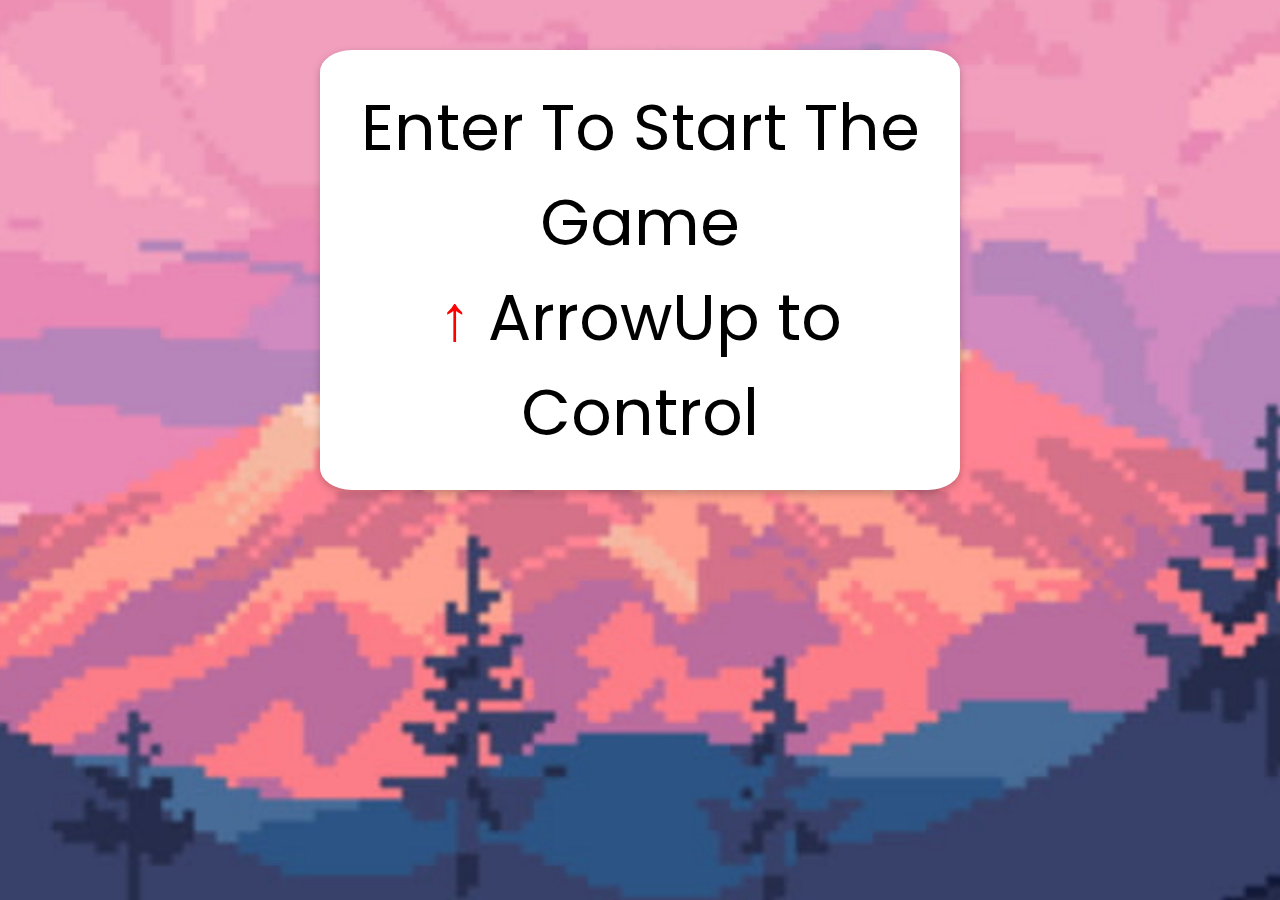
==== index.html @ 778119c8 "first commit" ====
<!DOCTYPE html>
<html lang="en">
<head>
    <meta charset="UTF-8">
    <meta http-equiv="X-UA-Compatible" content="IE=edge">
    <meta name="viewport" content="width=device-width, initial-scale=1.0">
    <link rel="icon" type="ico" href="images/bird-1.ico"/>
    <title>Clumsy Little Bird</title>
    <link rel="stylesheet" href="style.css">
    <script src="script.js" defer></script>
</head>
<body>
    <div class="background"></div>
    <img src="images/bird.png" alt="bird-img" class="bird" id="bird-1">
    <div class="message">
        Enter To Start The Game <p><span style="color: red;">&uarr;</span> ArrowUp to Control</p>
    </div>
    <div class="score">
        <span class="score_title"></span>
        <span class="score_val"></span>
    </div>
</body>
</html>
---- style.css ----
@import url('https://fonts.googleapis.com/css2?family=Poppins:ital,wght@0,100;0,200;0,300;0,400;0,500;0,600;0,700;0,800;0,900;1,100;1,200;1,300;1,400;1,500;1,600;1,700;1,800;1,900&display=swap');

* {
	margin: 0;
	padding: 0;
	box-sizing: border-box;
	font-family: "poppins",sans-serif;
}
.background {
	height: 100vh;
	width: 100vw;
	background: url('images/background-img.jpg') no-repeat center center fixed;
    -webkit-background-size: cover;
    -moz-background-size: cover;
    -o-background-size: cover;
    background-size: cover;
}
.bird {
	height: 100px;
	width: 130px;
	position: fixed;
	top: 40vh;
	left: 30vw;
	z-index: 100;
}
.pipe_sprite {
	position: fixed;
	top: 40vh;
	left: 100vw;
	height: 70vh;
	width: 6vw;
	background:radial-gradient(#FFD1DC, #ff83a0 );
	border: 5px solid black;
}
.message {
	position: absolute;
	z-index: 10;
	color: black;
	top: 30%;
	left: 50%;
	font-size: 4em;
	transform: translate(-50%, -50%);
	text-align: center;
}
.messageStyle{
	background: white;
	padding: 30px;
	box-shadow: rgba(0, 0, 0, 0.24) 0px 3px 8px;
	border-radius: 5%;
}
.score {
	position: fixed;
	z-index: 10;
	height: 10vh;
	font-size: 10vh;
	font-weight: 100;
	color: white;
	-webkit-text-stroke-width: 2px;
    -webkit-text-stroke-color: black;
	top: 0;
	left: 0;
	margin: 10px;
	font-family: "poppins",sans-serif;
	font-weight: bold;
}
.score_val {
	color: gold;
	font-weight: bold;
}
@media only screen and (max-width: 1080px) {
    .message{
		font-size: 50px;
		top: 50%;
		white-space: nowrap;
	}
	.score{
		font-size: 8vh;
	}
	.bird{
		width: 120px;
		height: 90px;
	}
	.pipe_sprite{
		width: 14vw;
	}
}
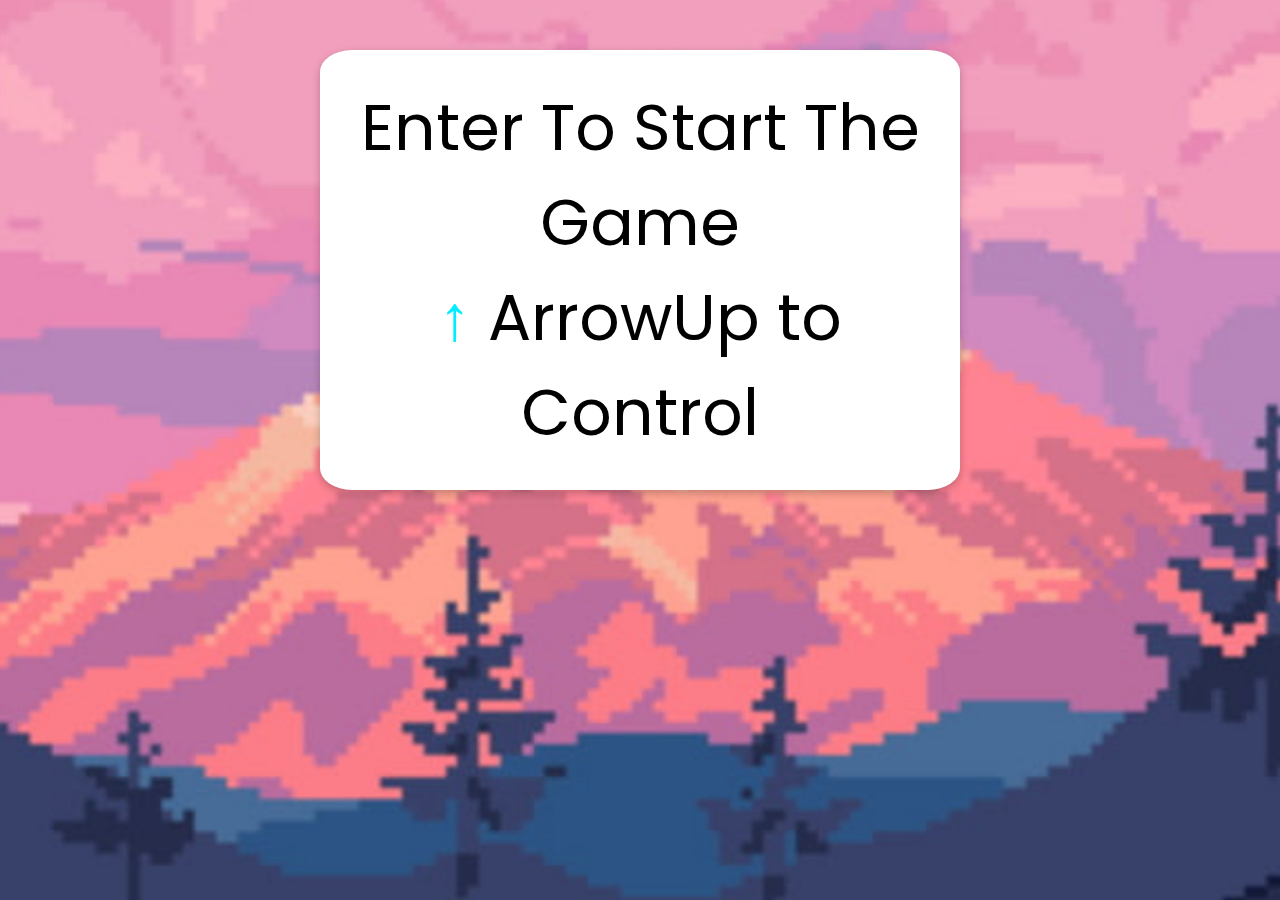
==== commit e4ca48c4: "second commit" ====
--- a/index.html
+++ b/index.html
@@ -13,7 +13,7 @@
     <div class="background"></div>
     <img src="images/bird.png" alt="bird-img" class="bird" id="bird-1">
     <div class="message">
-        Enter To Start The Game <p><span style="color: red;">&uarr;</span> ArrowUp to Control</p>
+        Enter To Start The Game <p><span style="color: rgb(0, 238, 255);">&uarr;</span> ArrowUp to Control</p>
     </div>
     <div class="score">
         <span class="score_title"></span>
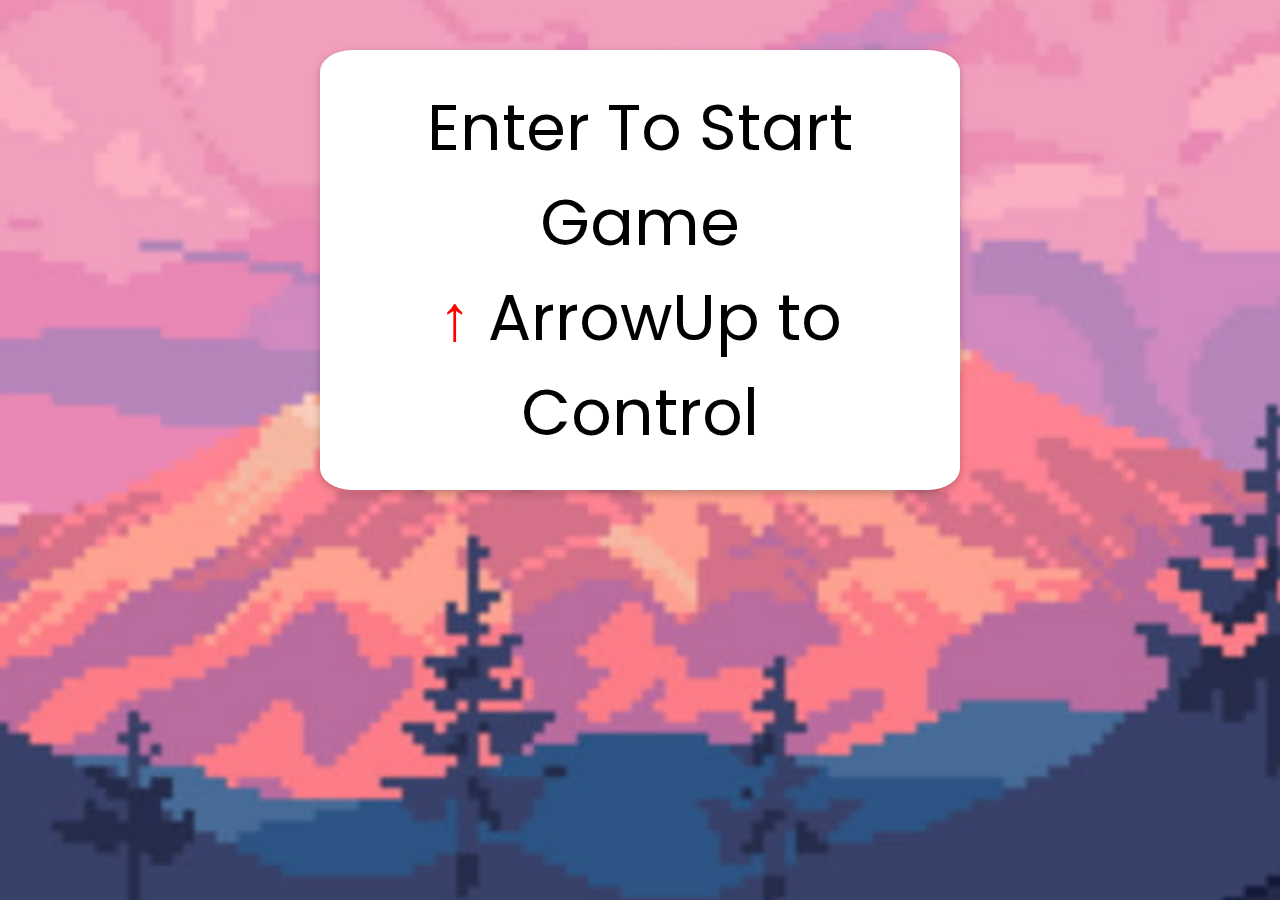
==== commit 03511145: "identitas kelompok ditambahkan" ====
--- a/index.html
+++ b/index.html
@@ -1,3 +1,5 @@
+<!--Author by: Kelompok 7-->
+<!--Haykal 174, Kimberlie 200, Luthfi 215-->
 <!DOCTYPE html>
 <html lang="en">
 <head>
@@ -13,7 +15,7 @@
     <div class="background"></div>
     <img src="images/bird.png" alt="bird-img" class="bird" id="bird-1">
     <div class="message">
-        Enter To Start The Game <p><span style="color: rgb(0, 238, 255);">&uarr;</span> ArrowUp to Control</p>
+        Enter To Start Game <p><span style="color: red;">&uarr;</span> ArrowUp to Control</p>
     </div>
     <div class="score">
         <span class="score_title"></span>
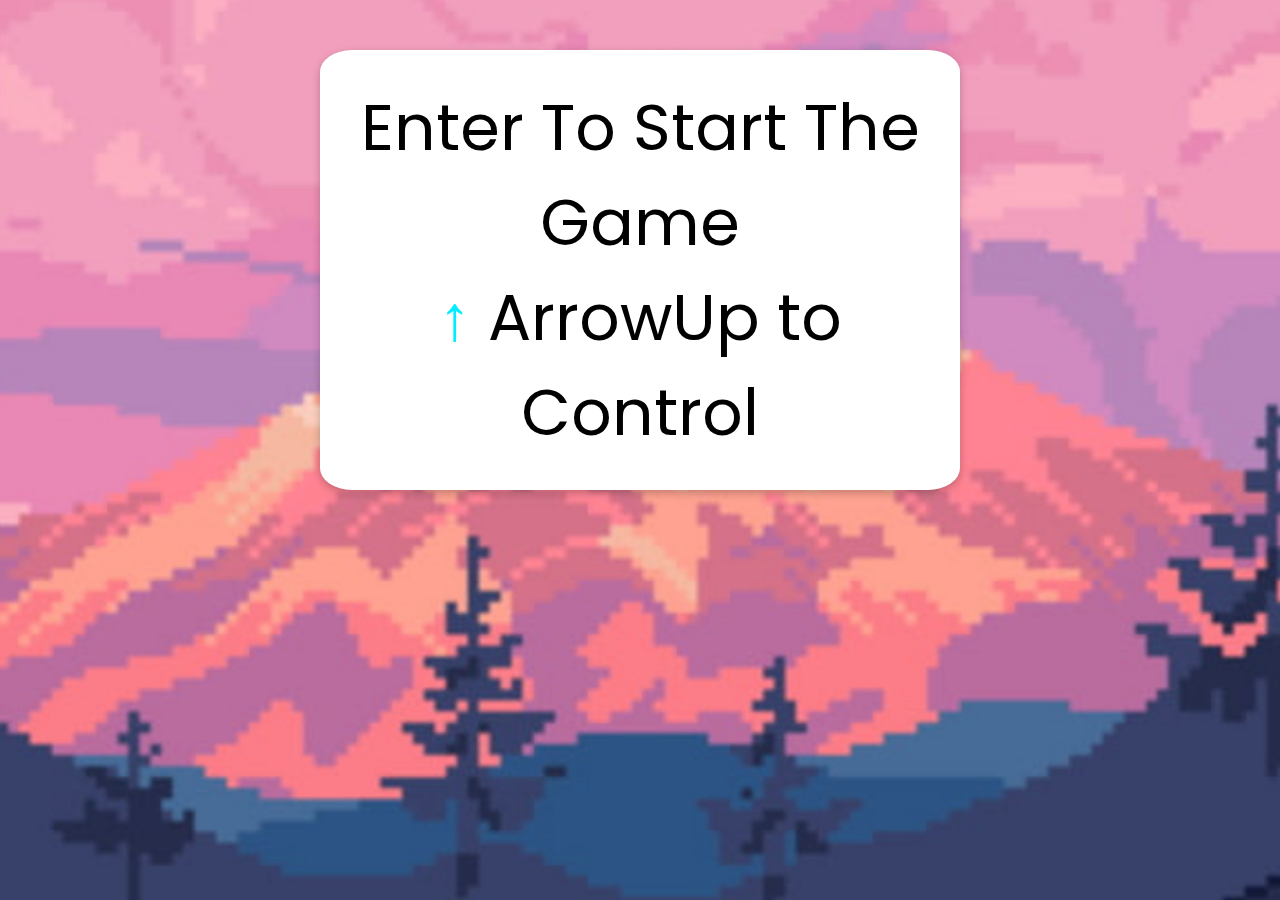
==== commit 1f77229d: "Merge branch 'main' of https://github.com/evnseo/PWeb-FP-Kel7" ====
--- a/index.html
+++ b/index.html
@@ -15,7 +15,7 @@
     <div class="background"></div>
     <img src="images/bird.png" alt="bird-img" class="bird" id="bird-1">
     <div class="message">
-        Enter To Start Game <p><span style="color: red;">&uarr;</span> ArrowUp to Control</p>
+        Enter To Start The Game <p><span style="color: rgb(0, 238, 255);">&uarr;</span> ArrowUp to Control</p>
     </div>
     <div class="score">
         <span class="score_title"></span>
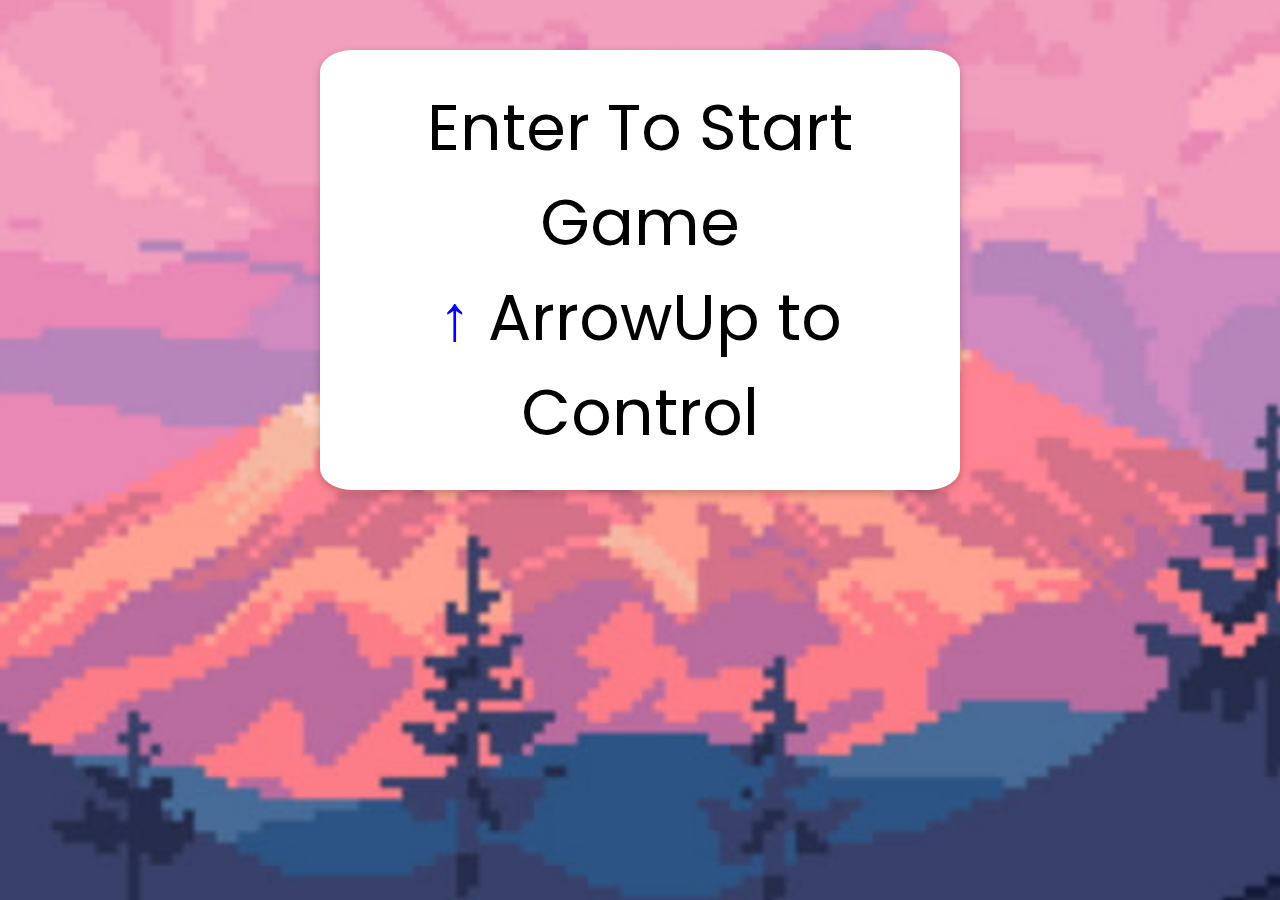
==== commit 432ead73: "add txt file" ====
--- a/index.html
+++ b/index.html
@@ -1,5 +1,3 @@
-<!--Author by: Kelompok 7-->
-<!--Haykal 174, Kimberlie 200, Luthfi 215-->
 <!DOCTYPE html>
 <html lang="en">
 <head>
@@ -15,7 +13,7 @@
     <div class="background"></div>
     <img src="images/bird.png" alt="bird-img" class="bird" id="bird-1">
     <div class="message">
-        Enter To Start The Game <p><span style="color: rgb(0, 238, 255);">&uarr;</span> ArrowUp to Control</p>
+        Enter To Start Game <p><span style="color: blue;">&uarr;</span> ArrowUp to Control</p>
     </div>
     <div class="score">
         <span class="score_title"></span>
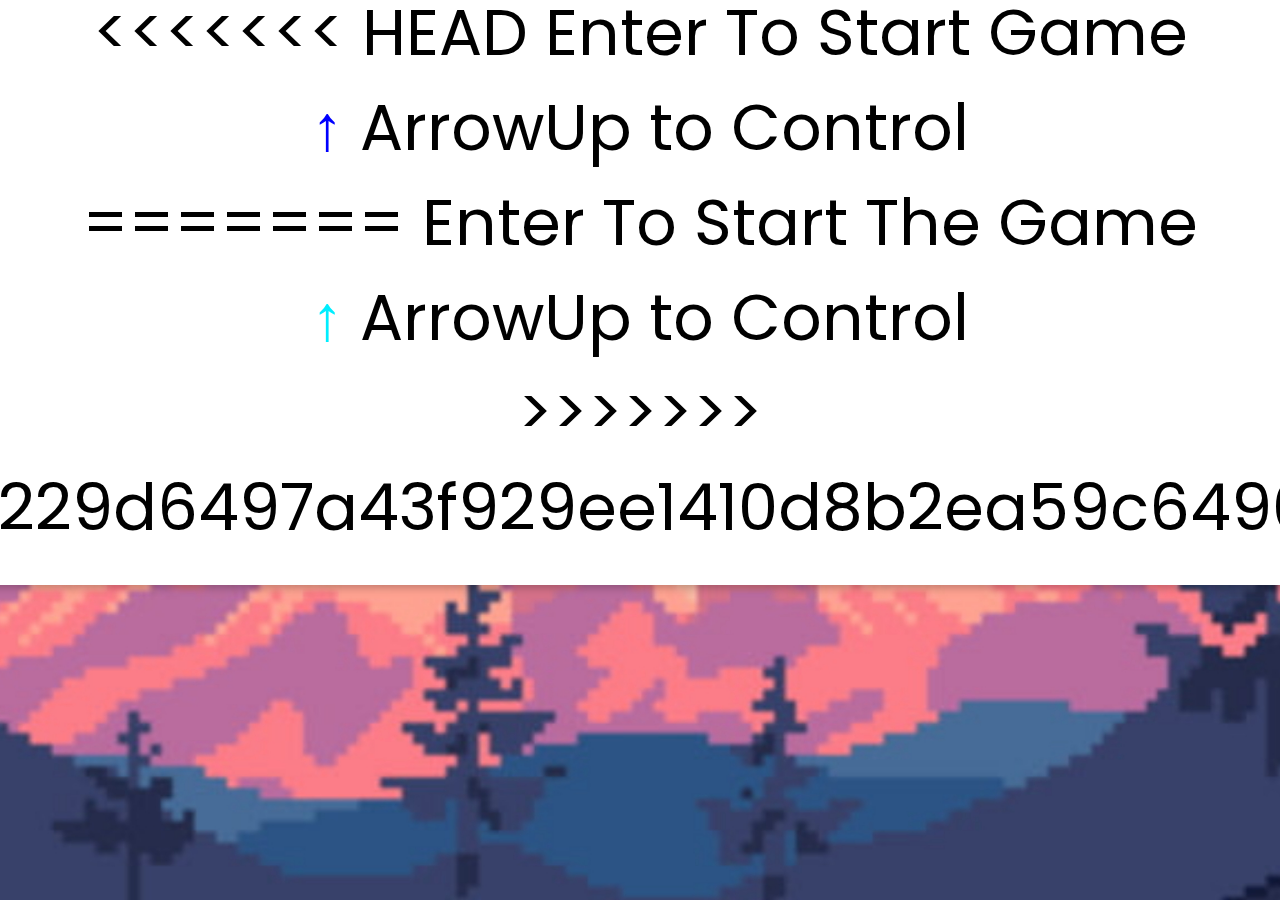
==== commit ff44dccd: "third commit" ====
--- a/index.html
+++ b/index.html
@@ -1,3 +1,5 @@
+<!--Author by: Kelompok 7-->
+<!--Haykal 174, Kimberlie 200, Luthfi 215-->
 <!DOCTYPE html>
 <html lang="en">
 <head>
@@ -13,7 +15,11 @@
     <div class="background"></div>
     <img src="images/bird.png" alt="bird-img" class="bird" id="bird-1">
     <div class="message">
+<<<<<<< HEAD
         Enter To Start Game <p><span style="color: blue;">&uarr;</span> ArrowUp to Control</p>
+=======
+        Enter To Start The Game <p><span style="color: rgb(0, 238, 255);">&uarr;</span> ArrowUp to Control</p>
+>>>>>>> 1f77229d6497a43f929ee1410d8b2ea59c649036
     </div>
     <div class="score">
         <span class="score_title"></span>
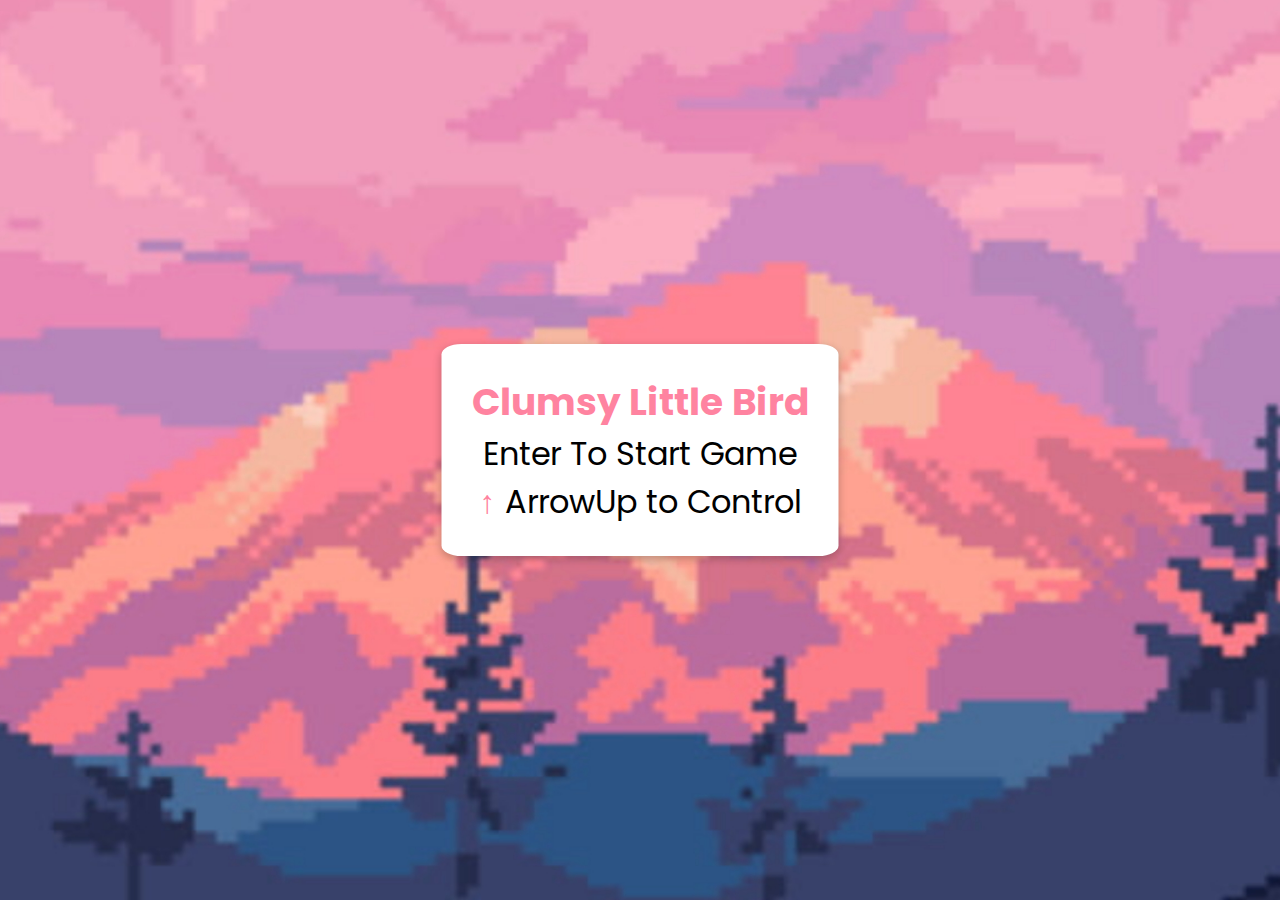
==== commit f879b018: "revisi code" ====
--- a/index.html
+++ b/index.html
@@ -15,11 +15,8 @@
     <div class="background"></div>
     <img src="images/bird.png" alt="bird-img" class="bird" id="bird-1">
     <div class="message">
-<<<<<<< HEAD
-        Enter To Start Game <p><span style="color: blue;">&uarr;</span> ArrowUp to Control</p>
-=======
-        Enter To Start The Game <p><span style="color: rgb(0, 238, 255);">&uarr;</span> ArrowUp to Control</p>
->>>>>>> 1f77229d6497a43f929ee1410d8b2ea59c649036
+        <h3>Clumsy Little Bird</h3>
+        <p>Enter To Start Game</p><p><span style="color: #ff83a0;">&uarr;</span> ArrowUp to Control</p>
     </div>
     <div class="score">
         <span class="score_title"></span>
--- a/style.css
+++ b/style.css
@@ -36,11 +36,14 @@
 	position: absolute;
 	z-index: 10;
 	color: black;
-	top: 30%;
+	top: 50%;
 	left: 50%;
-	font-size: 4em;
+	font-size: 2em;
 	transform: translate(-50%, -50%);
 	text-align: center;
+}
+.message h3{
+	color:#ff83a0;
 }
 .messageStyle{
 	background: white;
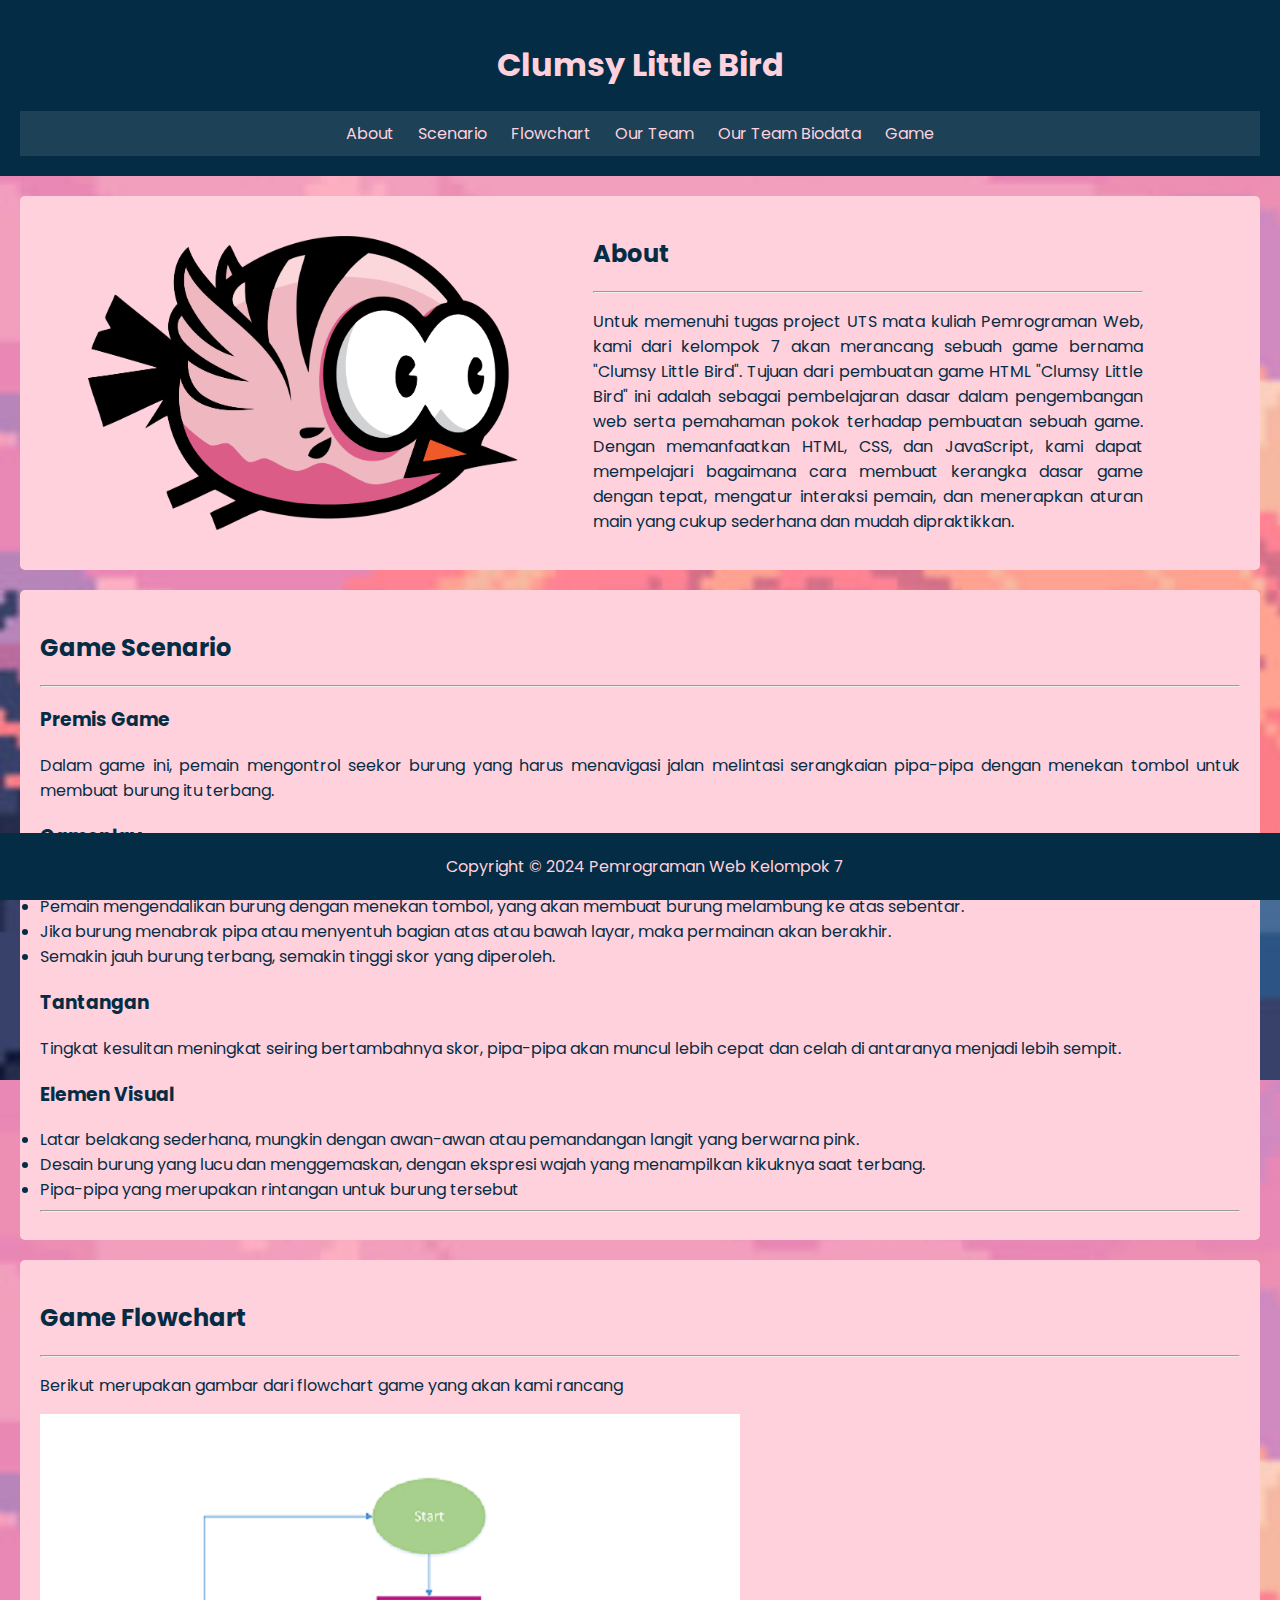
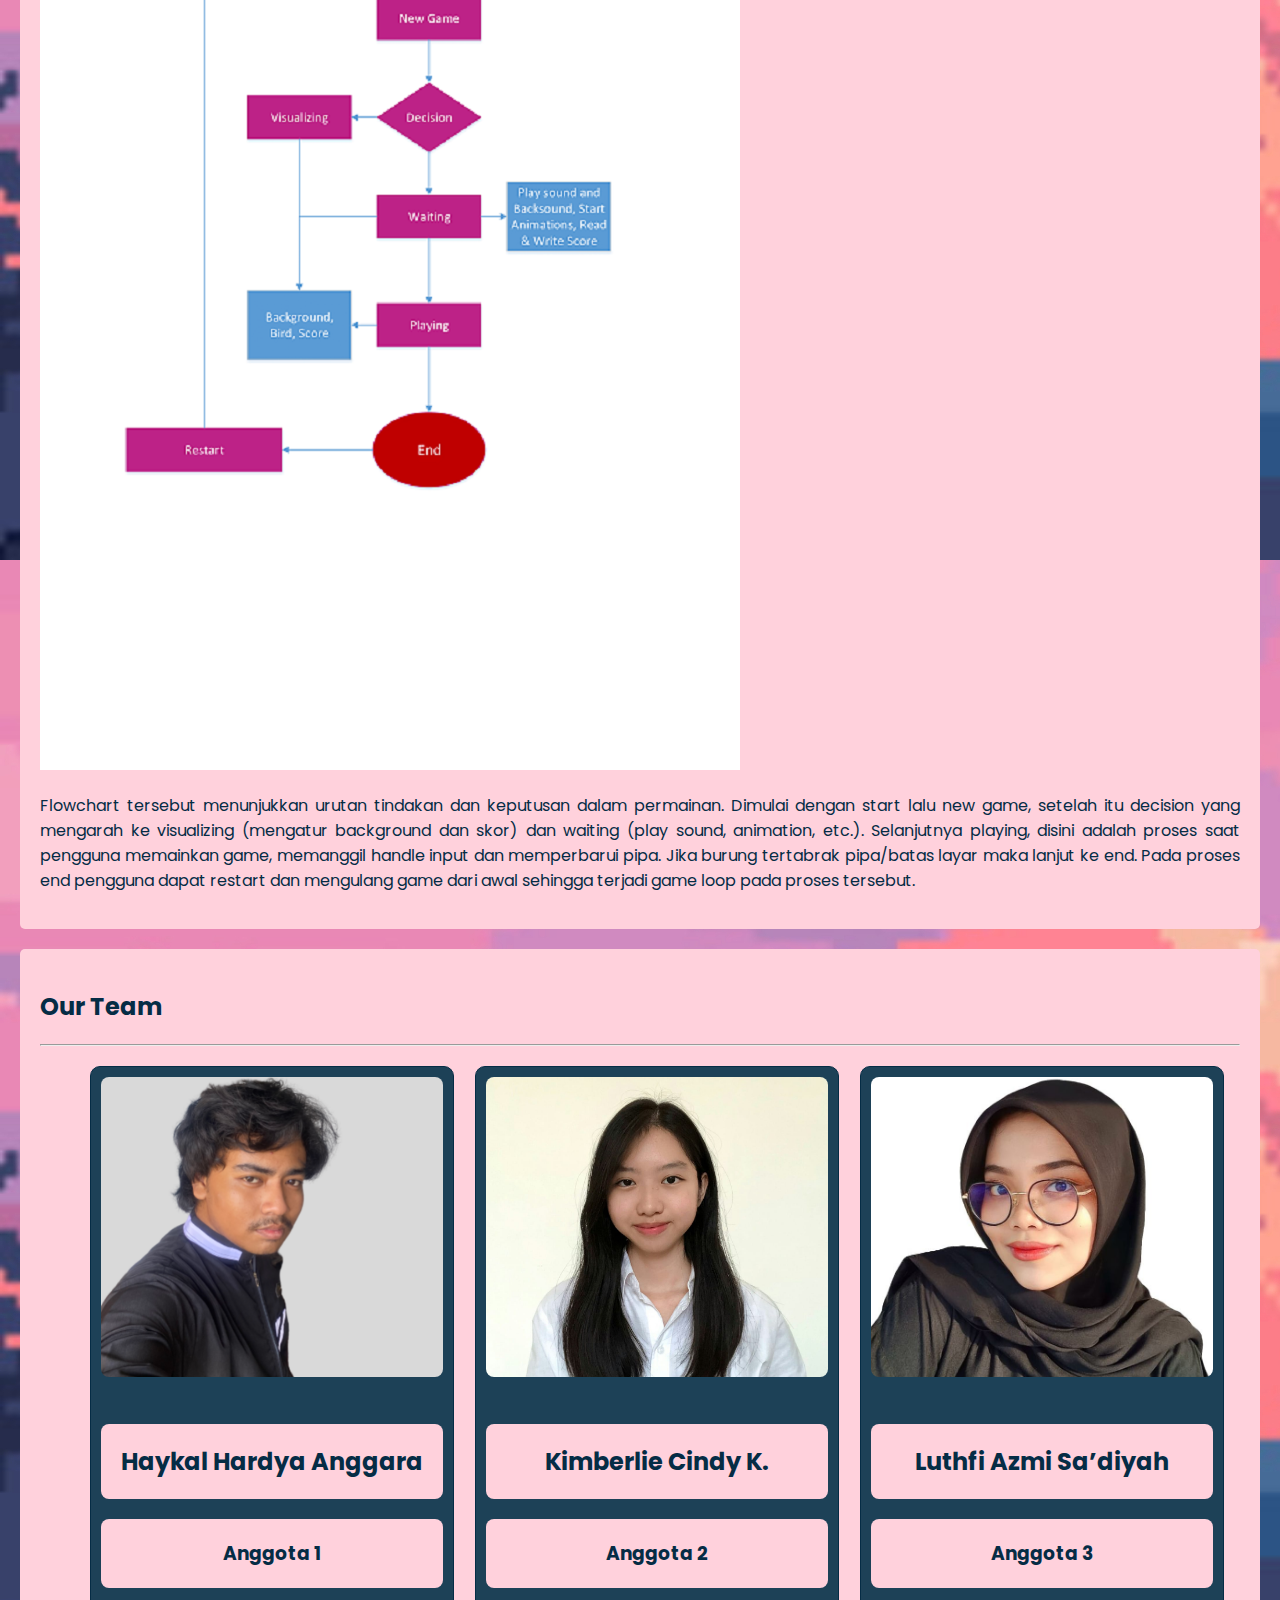
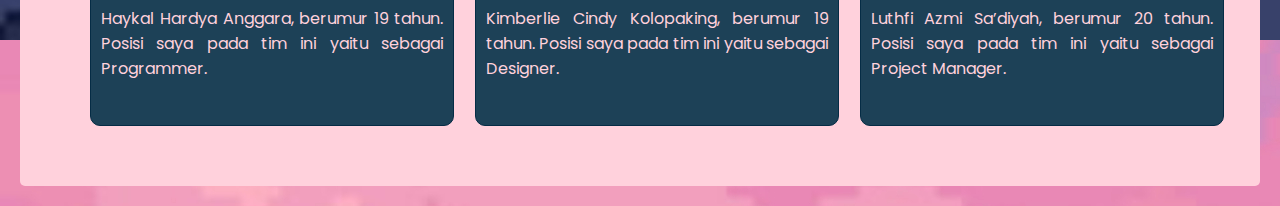
==== commit d9e9b0a7: "fix changes" ====
--- a/index.html
+++ b/index.html
@@ -1,26 +1,93 @@
-<!--Author by: Kelompok 7-->
-<!--Haykal 174, Kimberlie 200, Luthfi 215-->
 <!DOCTYPE html>
 <html lang="en">
 <head>
     <meta charset="UTF-8">
     <meta http-equiv="X-UA-Compatible" content="IE=edge">
     <meta name="viewport" content="width=device-width, initial-scale=1.0">
-    <link rel="icon" type="ico" href="images/bird-1.ico"/>
-    <title>Clumsy Little Bird</title>
-    <link rel="stylesheet" href="style.css">
-    <script src="script.js" defer></script>
+    <link rel="icon" type="ico" href="images-web/bird_1.ico"/>
+    <title>Final Project Pemrograman Web Kelompok 7</title>
+    <link rel="stylesheet" href="web-style.css">
 </head>
-<body>
-    <div class="background"></div>
-    <img src="images/bird.png" alt="bird-img" class="bird" id="bird-1">
-    <div class="message">
-        <h3>Clumsy Little Bird</h3>
-        <p>Enter To Start Game</p><p><span style="color: #ff83a0;">&uarr;</span> ArrowUp to Control</p>
-    </div>
-    <div class="score">
-        <span class="score_title"></span>
-        <span class="score_val"></span>
-    </div>
-</body>
+    <body>
+        <header id="header">
+            <h1>Clumsy Little Bird</h1>
+            <nav>
+                <a href="#about">About</a>
+                <a href="#scenario">Scenario</a>
+                <a href="#flowchart">Flowchart</a>
+                <a href="#ourteam">Our Team</a>
+                <a href="biodata.html">Our Team Biodata</a>
+                <a href="game.html">Game</a>
+            </nav>
+        </header>
+
+        <main id="content">
+            <section id="about">
+                <div class="about-me">
+                <img src="images-web/bird_1.png">
+                    <div class="about-text">
+                    <h2>About</h2>
+                    <hr>
+                    <p>Untuk memenuhi tugas project UTS mata kuliah Pemrograman Web, kami dari kelompok 7 akan merancang sebuah game bernama "Clumsy Little Bird". Tujuan dari pembuatan game HTML "Clumsy Little Bird" ini adalah sebagai pembelajaran dasar dalam pengembangan web serta pemahaman pokok terhadap pembuatan sebuah game. Dengan memanfaatkan HTML, CSS, dan JavaScript, kami dapat mempelajari bagaimana cara membuat kerangka dasar game dengan tepat, mengatur interaksi pemain, dan menerapkan aturan main yang cukup sederhana dan mudah dipraktikkan.</p>
+                    </div>
+                </div>
+            </section>
+
+            <section id="scenario">
+                <h2>Game Scenario</h2>
+                <hr>
+                <h3>Premis Game</h3>
+                <p>Dalam game ini, pemain mengontrol seekor burung yang harus menavigasi jalan melintasi serangkaian pipa-pipa dengan menekan tombol untuk membuat burung itu terbang.</p>
+                <h3>Gameplay</h3>
+                <li>Tujuan utama dari permainan adalah untuk membuat burung terbang melewati celah-celah di antara pipa-pipa yang muncul secara vertikal di layar.</li>
+                <li>Pemain mengendalikan burung dengan menekan tombol, yang akan membuat burung melambung ke atas sebentar.</li>
+                <li>Jika burung menabrak pipa atau menyentuh bagian atas atau bawah layar, maka permainan akan berakhir.</li>
+                <li>Semakin jauh burung terbang, semakin tinggi skor yang diperoleh.</li>
+                <h3>Tantangan</h3>
+                <p>Tingkat kesulitan meningkat seiring bertambahnya skor, pipa-pipa akan muncul lebih cepat dan celah di antaranya menjadi lebih sempit.</p>
+                <h3>Elemen Visual</h3>
+                <li>Latar belakang sederhana, mungkin dengan awan-awan atau pemandangan langit yang berwarna pink.</li>
+                <li>Desain burung yang lucu dan menggemaskan, dengan ekspresi wajah yang menampilkan kikuknya saat terbang.</li>
+                <li>Pipa-pipa yang merupakan rintangan untuk burung tersebut</li>
+                <hr>
+            </section>
+
+            <section id="flowchart">
+                <h2>Game Flowchart</h2>
+                <hr>
+                <p>Berikut merupakan gambar dari flowchart game yang akan kami rancang</p>
+                <img src="images-web/flowchart.png">
+                <p>Flowchart tersebut menunjukkan urutan tindakan dan keputusan dalam permainan. Dimulai dengan start lalu new game, setelah itu decision yang mengarah ke visualizing (mengatur background dan skor) dan waiting (play sound, animation, etc.). Selanjutnya playing, disini adalah proses saat pengguna memainkan game, memanggil handle input dan memperbarui pipa. Jika burung tertabrak pipa/batas layar maka lanjut ke end. Pada proses end pengguna dapat restart dan mengulang game dari awal sehingga terjadi game loop pada proses tersebut.</p>
+            </section>
+
+            <section id="ourteam">
+                <h2>Our Team</h2>
+                <hr>
+                <div class="our-team">
+                    <div class="biodata-card" id="haykal">
+                        <img src="images-web/haykal.png" alt="biodata 1" class="biodata-img">
+                        <h2 class="biodata-title">Haykal Hardya Anggara</h2>
+                        <h3 class="biodata-title">Anggota 1</h3>
+                        <p class="biodata">Haykal Hardya Anggara, berumur 19 tahun. Posisi saya pada tim ini yaitu sebagai Programmer.</p>
+                    </div>
+                    <div class="biodata-card" id="kimberlie">
+                        <img src="images-web/kimberlie.jpeg" alt="biodata 2" class="biodata-img">
+                        <h2 class="biodata-title">Kimberlie Cindy K.</h2>
+                        <h3 class="biodata-title">Anggota 2</h3>
+                        <p class="biodata">Kimberlie Cindy Kolopaking, berumur 19 tahun. Posisi saya pada tim ini yaitu sebagai Designer.</p>
+                    </div>
+                    <div class="biodata-card" id="luthfi">
+                        <img src="images-web/luthfi.jpeg" alt="biodata 3" class="biodata-img">
+                        <h2 class="biodata-title">Luthfi Azmi Sa’diyah</h2>
+                        <h3 class="biodata-title">Anggota 3</h3>
+                        <p class="biodata">Luthfi Azmi Sa’diyah, berumur 20 tahun. Posisi saya pada tim ini yaitu sebagai Project Manager.</p>
+                    </div>
+                </div>
+            </section>
+        </main>
+
+        <footer>
+            <p>Copyright &copy; 2024 Pemrograman Web Kelompok 7</p>
+        </footer>
+    </body>
 </html>--- a/web-style.css
+++ b/web-style.css
@@ -0,0 +1,96 @@
+@import url('https://fonts.googleapis.com/css2?family=Poppins:ital,wght@0,100;0,200;0,300;0,400;0,500;0,600;0,700;0,800;0,900;1,100;1,200;1,300;1,400;1,500;1,600;1,700;1,800;1,900&display=swap');
+
+body {
+    font-family: "poppins",sans-serif;
+    margin: 0;
+    padding: 0;
+    background: url(images-web/background_1.jpg);
+}
+header {
+    background-color: #052c45;
+    color: #FFD1DC;
+    padding: 20px;
+    text-align: center;
+}
+nav {
+    background-color: #1d4157;
+    color: #FFD1DC;
+    padding: 10px 0;
+    text-align: center;
+}
+nav a {
+    color: #FFD1DC;
+    text-decoration: none;
+    margin: 0 10px;
+}
+nav a:hover {
+    text-decoration: underline;
+}
+section {
+    padding: 20px;
+    margin: 20px;
+    background-color: #FFD1DC;
+    border-radius: 5px;
+    color:#052c45;
+    text-align: justify;
+}
+.about-me{
+    width: 1130px;
+    max-width: 95%;
+    display: flex;
+    align-items: justify;
+    justify-content: space-around
+}
+.about-me img{
+    height: auto;
+    margin: 20px;
+    width: 430px;
+    border-radius: 10px
+}
+.about-text{
+    width: 550px;
+}
+.our-team {
+    margin-top: 20px;
+    margin-left: 20px;
+    display: grid;
+    grid-template-columns: 380px 380px 380px;
+    gap: 5px;
+    height: 700px;
+}
+.biodata-card {
+    width: 90%;
+    background-color: #1d4157;
+    padding: 10px;
+    margin-left: 30px;
+    margin-bottom: 40px;
+    border: 1px solid #052c45;
+    border-radius: 10px;
+}
+.biodata-img {
+    width: 100%;
+    height: 300px;
+    object-fit: cover;
+    border-radius: 0.5rem;
+    margin-bottom: 20px;
+}
+.biodata-title{
+    padding: 20px;
+    background-color: #FFD1DC;
+    border-radius: 0.5rem;
+    text-align: center;
+    color: #052c45;
+}
+.biodata{
+    color: #FFD1DC;
+}
+footer {
+    background-color: #052c45;
+    color: #FFD1DC;
+    text-align: center;
+    padding: 5px;
+    position: fixed;
+    bottom: 0;
+    width: 100%;
+}
+
